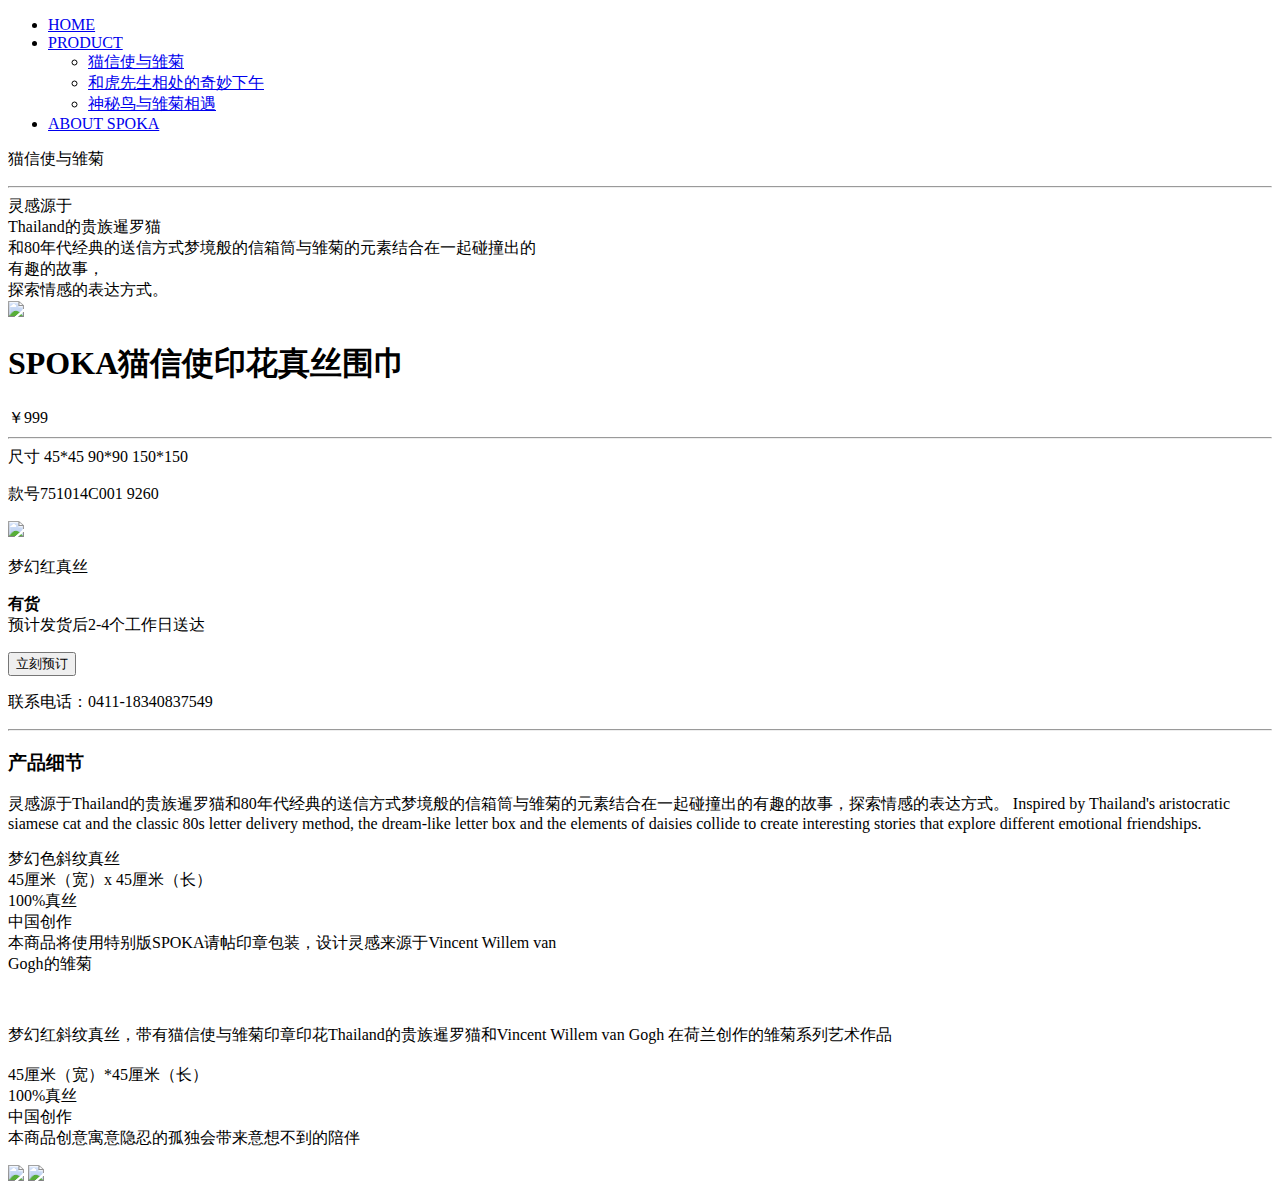
==== pro1.html @ bda375b2 "Add files via upload" ====
<!DOCTYPE html>
	<html>
	<head>
		<meta charset="UTF-8">
		<title>猫信使与雏菊</title>
		<link rel="stylesheet" type="text/css" href="css/main.css">
		<script type="text/javascript" src="js/jquery-1.9.0.min.js"></script>
		<script type="text/javascript" src="js/main.js"></script>
		
	</head>
	<body>
		<nav id="topNav">
			<ul>
				<li><a href="index.html">HOME</a></li>
				<li><a href="#">PRODUCT</a>
						<ul>
							<li><a href="pro1.html">猫信使与雏菊</a></li>
							<li><a href="pro2.html">和虎先生相处的奇妙下午</a></li>
							<li><a href="pro3.html">神秘鸟与雏菊相遇</a></li>
						</ul>
					
				</li>
				<li><a href="about.html">ABOUT SPOKA</a></li>
				<!-- <li id="liImg"><a href="#">&nbsp</a></li> -->
			</ul>
		</nav>
		<!-- <img src="img/pro1Top.jpg"> -->
		<div id="slogen2" class="slogen">
			<div class="slogenContent">
				<p>猫信使与雏菊</p>
				<hr>
				<span>
					灵感源于<br>Thailand的贵族暹罗猫<br>和80年代经典的送信方式梦境般的信箱筒与雏菊的元素结合在一起碰撞出的<br>有趣的故事，<br>探索情感的表达方式。
				</span>
			</div>
		</div>
		<div class="cenProduct">
			<img src="img/pro1a.jpg">
			<div class="infoC">
				<h1>SPOKA猫信使印花真丝围巾</h1>
				<span class="proPrice">￥999</span>
				<hr>
				<span class="proSize">
					<span class="proSizeWord">尺寸</span>
					<span class="proSizeNum">45*45</span>
					<span class="proSizeNum">90*90</span>
					<span class="proSizeNum">150*150</span>
				</span>
				<p class="proNo">
					款号751014C001 9260
				</p>
				<div class="proColor">
					<img src="img/pro1b.jpg">
					<p>梦幻红真丝</p>
				</div>
				<p class="proPost">
					<b>有货</b><br>
					预计发货后2-4个工作日送达
				</p>
				<button>
					 立刻预订
				</button>
				<p class="proConnect">
					 联系电话：0411-18340837549
				</p>

			</div>
		</div>
		<div id="bottomProduct">
			<hr>
			<h3>产品细节</h3>
			<article class="proLeft">
				<p>
					灵感源于Thailand的贵族暹罗猫和80年代经典的送信方式梦境般的信箱筒与雏菊的元素结合在一起碰撞出的有趣的故事，探索情感的表达方式。
					Inspired by Thailand's aristocratic siamese cat and the classic 80s letter 					delivery method, the dream-like letter box and the elements of daisies collide to 					create interesting stories that explore different emotional friendships.
				</p>
				<p>
					梦幻色斜纹真丝<br>
					45厘米（宽）x 45厘米（长）<br>
					100%真丝<br>
					中国创作<br>
					本商品将使用特别版SPOKA请帖印章包装，设计灵感来源于Vincent Willem van <br>Gogh的雏菊
				</p>
				<br>
				<p>
					梦幻红斜纹真丝，带有猫信使与雏菊印章印花Thailand的贵族暹罗猫和Vincent Willem
 					van Gogh 在荷兰创作的雏菊系列艺术作品
				</p>
			</article>
			<article class="proRight">
				<h3></h3>
				<p>
					45厘米（宽）*45厘米（长）<br>
					100%真丝<br>
					中国创作<br>
					本商品创意寓意隐忍的孤独会带来意想不到的陪伴<br>
				</p>
			</article>
			<img src="img/pro1c2.jpg">
			<img src="img/pro1c.jpg">

		</div>
	</body>
	</html>
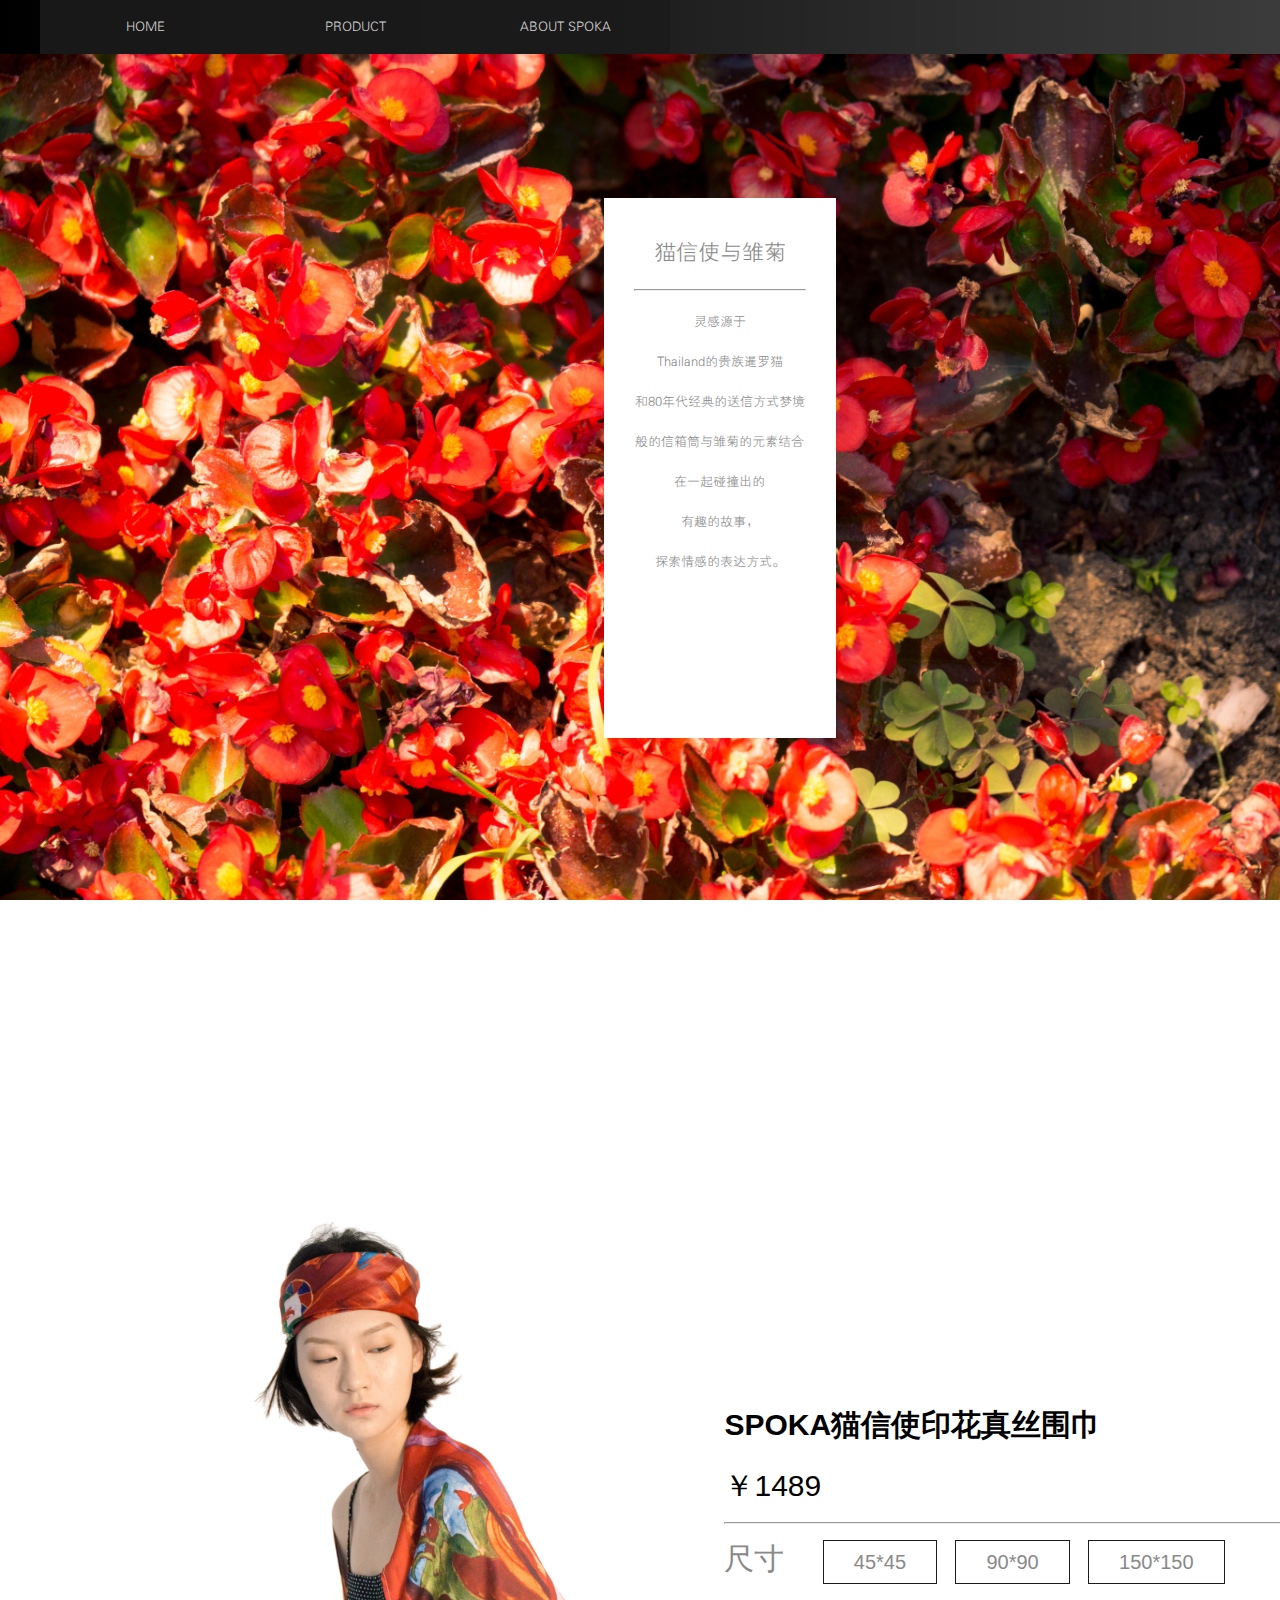
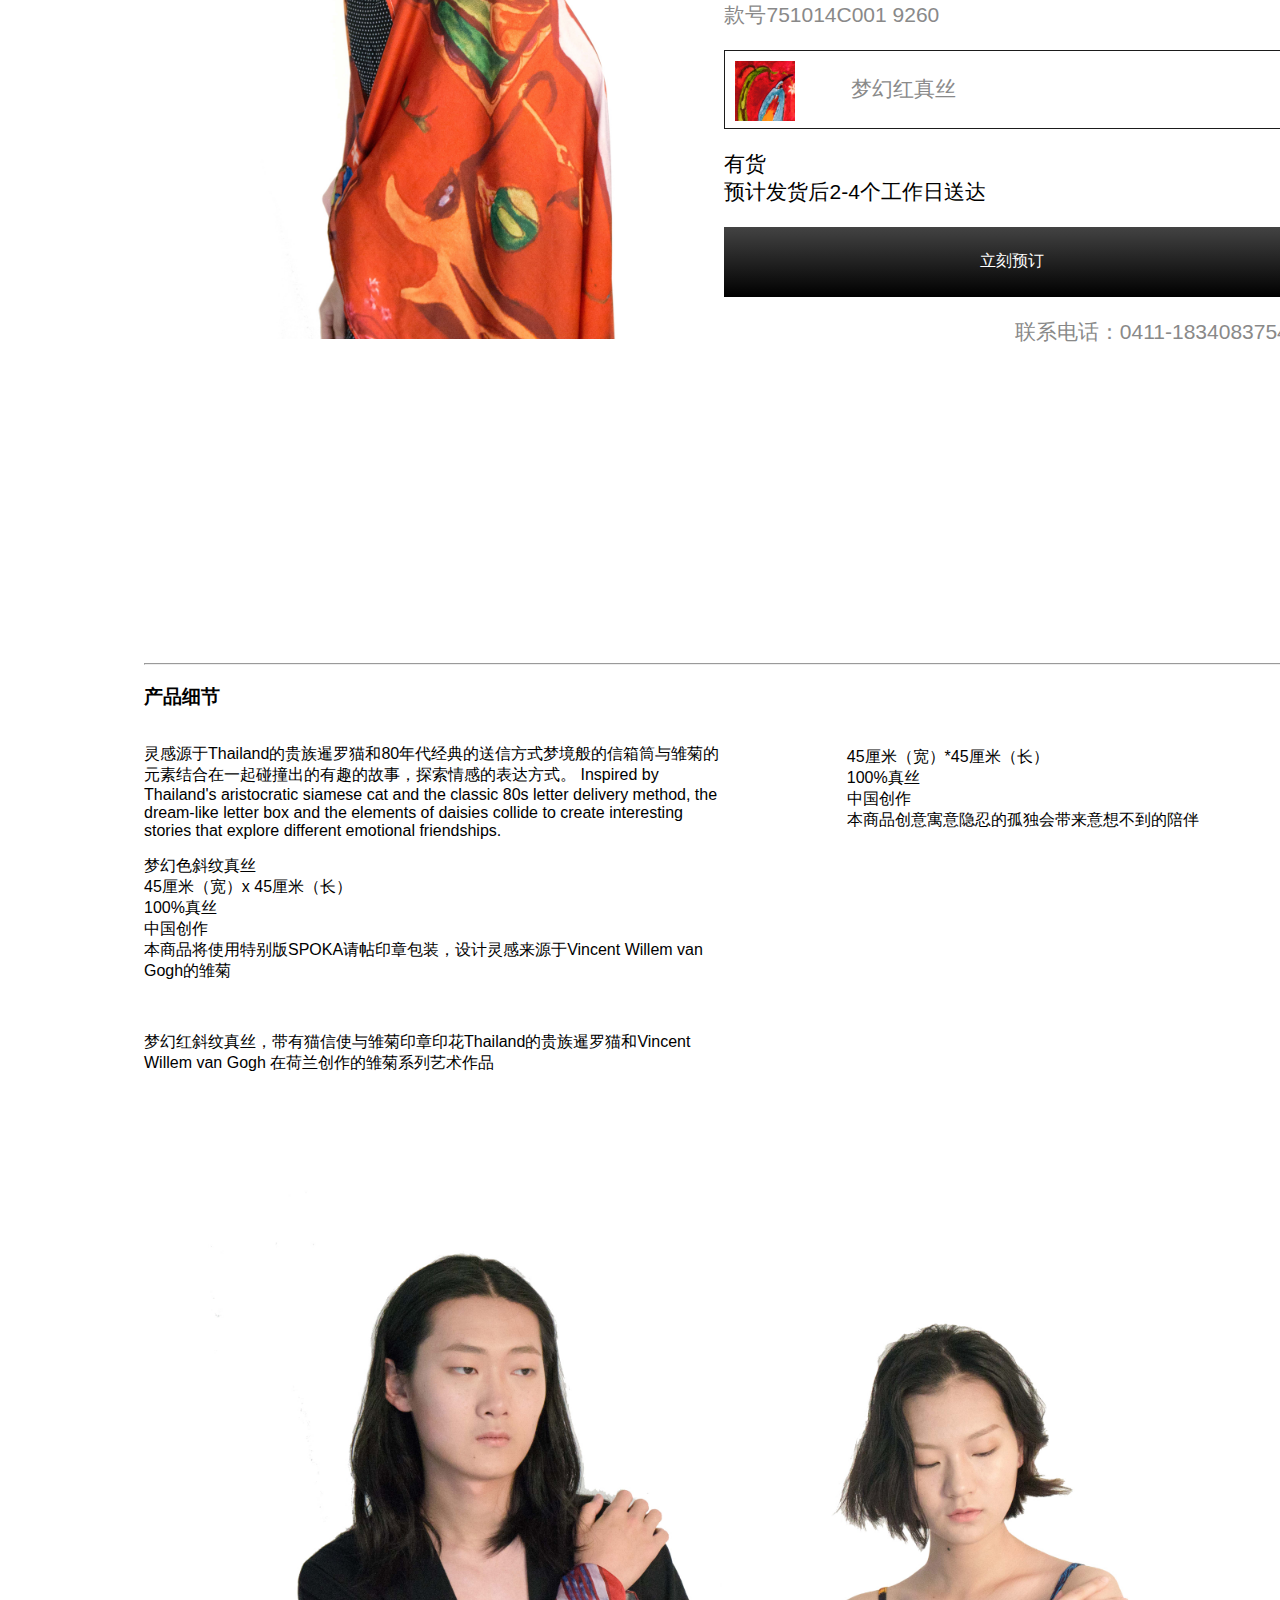
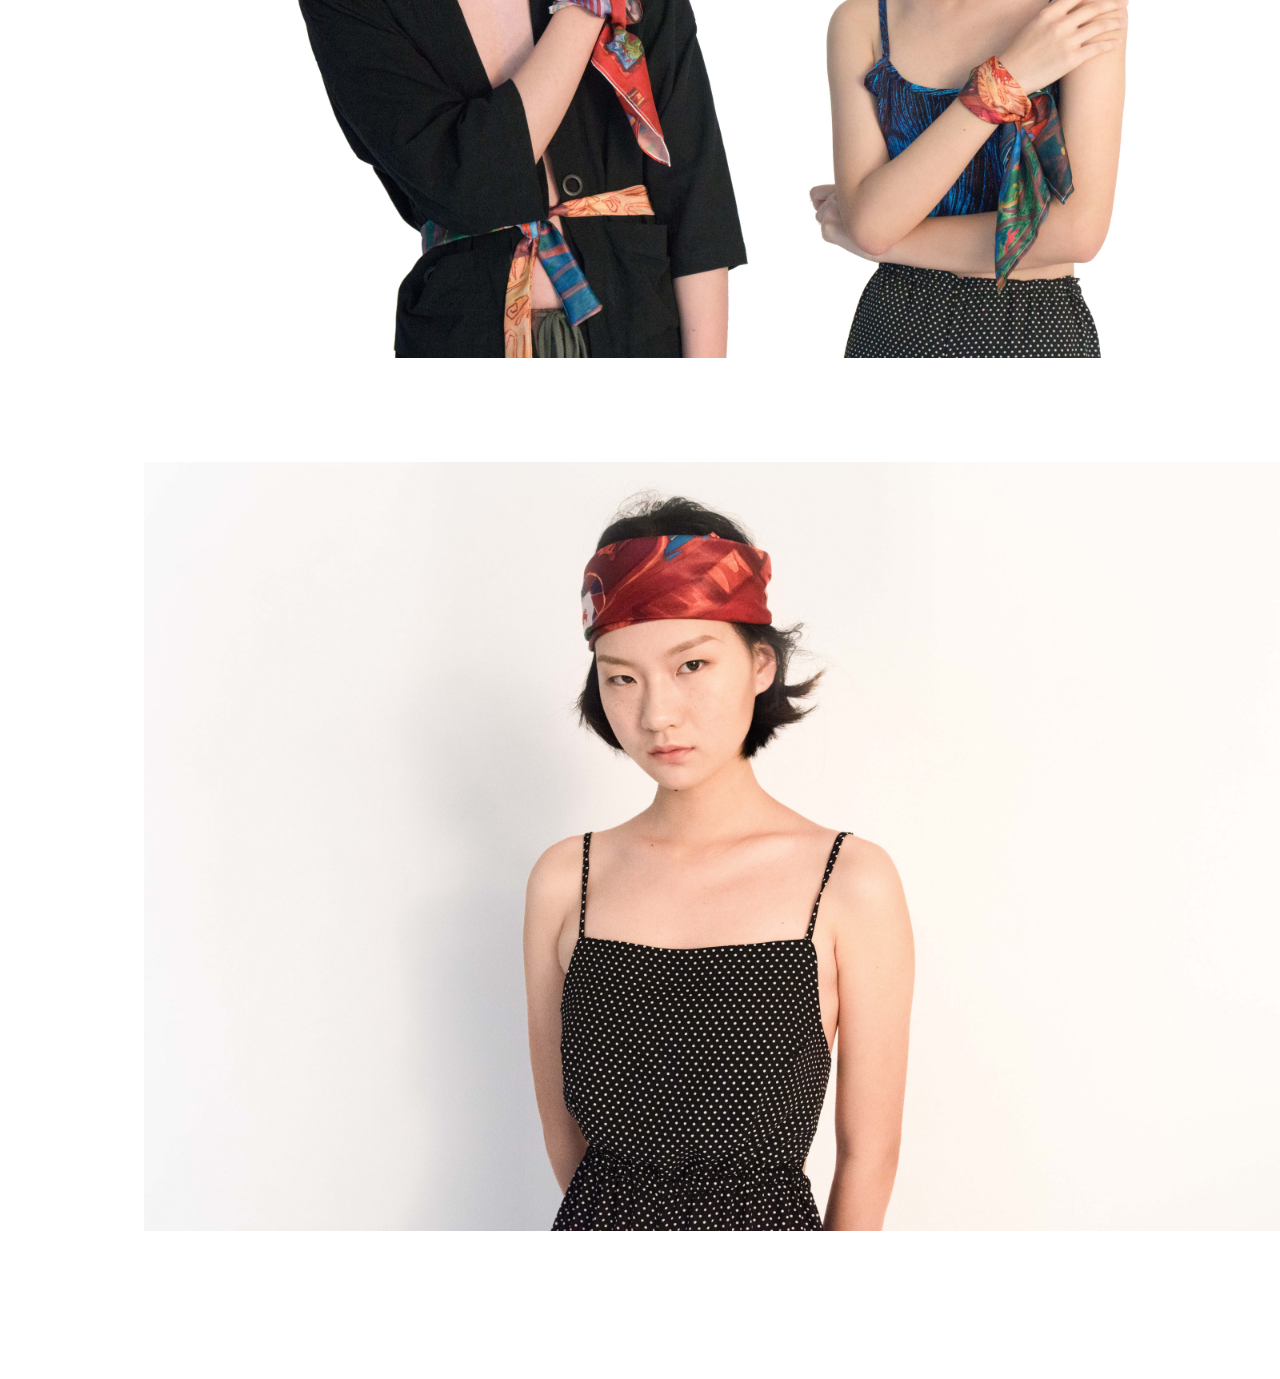
==== commit 0ceac6e8: "Update pro1.html" ====
--- a/pro1.html
+++ b/pro1.html
@@ -38,7 +38,7 @@
 			<img src="img/pro1a.jpg">
 			<div class="infoC">
 				<h1>SPOKA猫信使印花真丝围巾</h1>
-				<span class="proPrice">￥999</span>
+				<span class="proPrice">￥1489</span>
 				<hr>
 				<span class="proSize">
 					<span class="proSizeWord">尺寸</span>
@@ -101,4 +101,4 @@
 
 		</div>
 	</body>
-	</html>	+	</html>	
--- a/css/main.css
+++ b/css/main.css
@@ -0,0 +1,413 @@
+@font-face {
+  font-family: "CharlemagneStd";
+  src: url(CharlemagneStd.otf);
+}
+@font-face {
+  font-family: "FZsans";
+  src: url(FZsans.ttf);
+}
+.noMP {
+  margin: 0;
+  padding: 0;
+}
+body {
+  min-width: 1440px;
+  font-family: "CharlemagneStd";
+  margin: 0;
+  margin-top: -30px;
+  padding-top: 0;
+  background-size: 30%;
+}
+body img {
+  width: 100%;
+}
+#pot {
+  position: fixed;
+  z-index: 2;
+  top: 0;
+}
+#topI1 {
+  width: 100%;
+}
+.container {
+  padding: 0;
+  text-align: center;
+}
+.container #top1 {
+  line-height: 30px;
+  font-family: 'FZsans';
+  font-size: 0.7em;
+  padding: 150px 0;
+  background-color: #fff;
+  color: black;
+}
+.container #top1 span {
+  display: block;
+}
+.container #top1 span:first-child {
+  font-size: 1.5em;
+}
+.container #top1 span {
+  font-size: 1.2em;
+  line-height: 20px;
+}
+.container #top2 {
+  height: 500px;
+  background-image: url('../img/top1.png');
+  background-attachment: fixed;
+  -webkit-background-size: cover;
+  background-size: cover;
+}
+.container #top2 h1 {
+  position: absolute;
+  text-align: center;
+  width: 90%;
+  color: #fff;
+  font-size: 4em;
+  margin-top: 200px;
+}
+.container #top3 {
+  height: 300px;
+  background-color: #fff;
+}
+#topNav {
+  z-index: 99;
+  background: #000000;
+  /* fallback for old browsers */
+  background: -webkit-linear-gradient(to left, #434343, #000000);
+  /* Chrome 10-25, Safari 5.1-6 */
+  background: linear-gradient(to left, #434343, #000000);
+  /* W3C, IE 10+/ Edge, Firefox 16+, Chrome 26+, Opera 12+, Safari 7+ */
+  font-family: "FZsans";
+  font-weight: lighter;
+  text-align: center;
+  position: relative;
+  width: 100%;
+}
+#topNav > ul {
+  margin: 0;
+  margin-top: 30px;
+  overflow: hidden;
+  background-position: -20px -100px;
+}
+#topNav > ul:after {
+  display: block;
+  clear: both;
+  content: '';
+}
+#topNav > ul > li {
+  transition: 1s;
+  background-color: rgba(27, 27, 27, 0.9);
+  float: left;
+  list-style: none;
+}
+#topNav > ul > li:hover {
+  background-color: rgba(27, 27, 27, 0.5);
+}
+#topNav ul li > a,
+#topNav ul li a li a {
+  display: inline-block;
+  font-size: 0.8em;
+  text-decoration: none;
+  color: #d6d6d6;
+  width: 150px;
+  padding: 20px 30px;
+}
+#topNav ul li > a:hover,
+#topNav ul li a li a:hover {
+  color: #fff;
+}
+#topNav ul li ul {
+  display: none;
+  background-image: url('../img/navUl.png');
+  background-color: #000;
+  position: absolute;
+  list-style: none;
+  margin: 0px;
+  padding: 0;
+}
+#topNav ul li ul a {
+  display: inline-block;
+}
+#topNav ul li:hover ul {
+  display: block;
+  animation: navs 0.5s ease-out;
+}
+#topNav ul li:hover ul li {
+  background-color: rgba(0, 0, 0, 0.5);
+  font-size: 0.8em;
+  transition: 1s;
+}
+#topNav ul li:hover ul li:hover {
+  transform: translateX(-15px);
+  background-color: rgba(0, 0, 0, 0.7);
+}
+#topNav #liImg {
+  transform: skewX(0deg);
+  width: 55%;
+  float: right;
+  background-image: url('../img/top1.png');
+}
+@-webkit-keyframes navs {
+  from {
+    transform: translateY(-10px);
+  }
+  to {
+    transform: translateY(0px);
+  }
+}
+.slogen,
+#slogen {
+  font-family: 'FZsans';
+  padding: 10%;
+  font-size: 2em;
+  text-align: center;
+}
+#cenNav {
+  z-index: 1;
+  padding: 0%;
+  height: 1000px;
+  overflow: hidden;
+  position: relative;
+}
+#cenNav h1 {
+  font-family: "CharlemagneStd";
+  position: absolute;
+  margin-left: 5%;
+  font-size: 5em;
+  color: #fff;
+}
+#cenNav h1 > ul {
+  margin: 0;
+  padding: 0;
+}
+#cenNav h1 > ul > li {
+  transition: 1s;
+  list-style: none;
+  font-size: 0.15em;
+  display: block;
+  color: #fff;
+  border: 3px solid #fff;
+  width: 40%;
+  padding: 20px 30px;
+  text-align: center;
+}
+#cenNav h1 > ul > li:hover {
+  background-color: #fff;
+}
+#cenNav h1 > ul > li:hover a {
+  color: #fff;
+}
+#cenNav h1 > ul > li:hover a:hover {
+  color: #898989;
+}
+#cenNav h1 > ul > li a {
+  color: #fff;
+  text-decoration: none;
+}
+#cenNav h1 > ul > li ul {
+  display: none;
+  position: absolute;
+  left: 0;
+  top: 100%;
+  margin: 0;
+  padding: 0;
+}
+#cenNav h1 > ul > li ul li {
+  margin-top: 3px;
+  display: block;
+  border: 3px solid #fff;
+}
+#cenNav h1 > ul > li ul li:hover {
+  background-color: #fff;
+}
+#cenNav h1 > ul > li ul li a {
+  display: inline-block;
+  padding: 20px 30px;
+  width: 118px;
+}
+#cenNav h1 > ul > li:hover ul {
+  display: block;
+}
+#cenNav video {
+  top: 0;
+  z-index: -2;
+}
+footer {
+  height: 500px;
+}
+#slogen2 {
+  background-image: url(../img/pro1Top2.jpg);
+}
+#slogen3 {
+  background-image: url(../img/pro2Top.jpg);
+}
+#slogen4 {
+  background-image: url(../img/pro3Top.jpg);
+}
+.slogen {
+  -webkit-background-size: cover;
+  background-size: cover;
+  height: 700px;
+  background-repeat: no-repeat;
+  background-attachment: fixed;
+}
+.slogen .slogenContent {
+  text-align: center;
+  color: #898989;
+  margin: 0 auto;
+  font-size: 0.7em;
+  font-weight: lighter;
+  padding: 20px 30px;
+  width: 15%;
+  height: 500px;
+  background-color: #fff;
+}
+.slogen .slogenContent span {
+  font-size: 0.6em;
+  line-height: 40px;
+}
+.cenProduct {
+  font-family: sans-serif;
+  padding: 10%;
+  width: 100%;
+}
+.cenProduct img {
+  width: 40%;
+}
+.cenProduct .infoC {
+  width: 40%;
+  font-size: 30px;
+  display: inline-block;
+}
+.cenProduct .infoC h1 {
+  font-size: 1em;
+}
+.cenProduct .infoC .proSize {
+  width: 100%;
+}
+.cenProduct .infoC .proSize .proSizeWord {
+  font-size: 30px;
+  font-weight: lighter;
+  margin-right: 30px;
+  color: #898989;
+}
+.cenProduct .infoC .proSize .proSizeNum {
+  font-size: 20px;
+  font-weight: lighter;
+  margin-right: 10px;
+  border: 1px solid #1B1B1B;
+  padding: 10px 30px;
+  color: #898989;
+}
+.cenProduct .infoC .proSize .proSizeNum:hover {
+  background-color: #1B1B1B;
+  color: #fff;
+}
+.cenProduct .infoC .proNo {
+  font-weight: lighter;
+  font-size: 0.7em;
+  color: #898989;
+}
+.cenProduct .infoC .proColor {
+  font-size: 0.7em;
+  font-weight: lighter;
+  padding: 0 10px;
+  padding-top: 10px;
+  margin: 0;
+  border: 1px solid #1B1B1B;
+}
+.cenProduct .infoC .proColor img {
+  width: 60px;
+}
+.cenProduct .infoC .proColor p {
+  font-weight: lighter;
+  display: inline-block;
+  color: #898989;
+  padding: 0;
+  margin: 0;
+  transform: translate(50px, -25px);
+}
+.cenProduct .infoC .proPost {
+  font-weight: lighter;
+  font-size: 0.7em;
+}
+.cenProduct .infoC button {
+  width: 100%;
+  background: #000000;
+  /* fallback for old browsers */
+  background: -webkit-linear-gradient(to bottom, #434343, #000000);
+  /* Chrome 10-25, Safari 5.1-6 */
+  background: linear-gradient(to bottom, #434343, #000000);
+  /* W3C, IE 10+/ Edge, Firefox 16+, Chrome 26+, Opera 12+, Safari 7+ */
+  cursor: pointer;
+  height: 70px;
+  border: none;
+  color: white;
+  padding: 15px 32px;
+  text-align: center;
+  text-decoration: none;
+  display: inline-block;
+  font-size: 16px;
+}
+.cenProduct .infoC button:after {
+  content: '»';
+  position: absolute;
+  opacity: 0;
+  top: 0;
+  right: -20px;
+  transition: 0.5s;
+}
+.cenProduct .infoC .proConnect {
+  font-weight: lighter;
+  text-align: right;
+  font-size: 0.7em;
+  color: #898989;
+}
+#bottomProduct {
+  padding: 10%;
+  font-family: sans-serif;
+  font-weight: lighter;
+}
+#bottomProduct img {
+  width: 100%;
+  margin-top: 100px;
+}
+#bottomProduct .proLeft {
+  width: 50%;
+  float: left;
+}
+#bottomProduct .proRight {
+  width: 39%;
+  float: right;
+}
+#aboutSlogen {
+  font-family: 'FZsans';
+  padding: 10%;
+  font-size: 2em;
+  text-align: center;
+  clear: both;
+}
+#aboutSlogen p {
+  font-size: 0.7em;
+}
+#aboutSlogen p span {
+  font-size: 0.7em;
+}
+#aboutSlogen img {
+  margin: 150px 0;
+  width: 70%;
+}
+#slogenAbout {
+  background-image: url(../img/top1s.png);
+  -webkit-background-size: cover;
+  background-size: cover;
+  background-attachment: fixed;
+}
+#slogenAbout .slogenContent {
+  float: right;
+}
+#aboutFoot {
+  height: 500px;
+  clear: both;
+}
